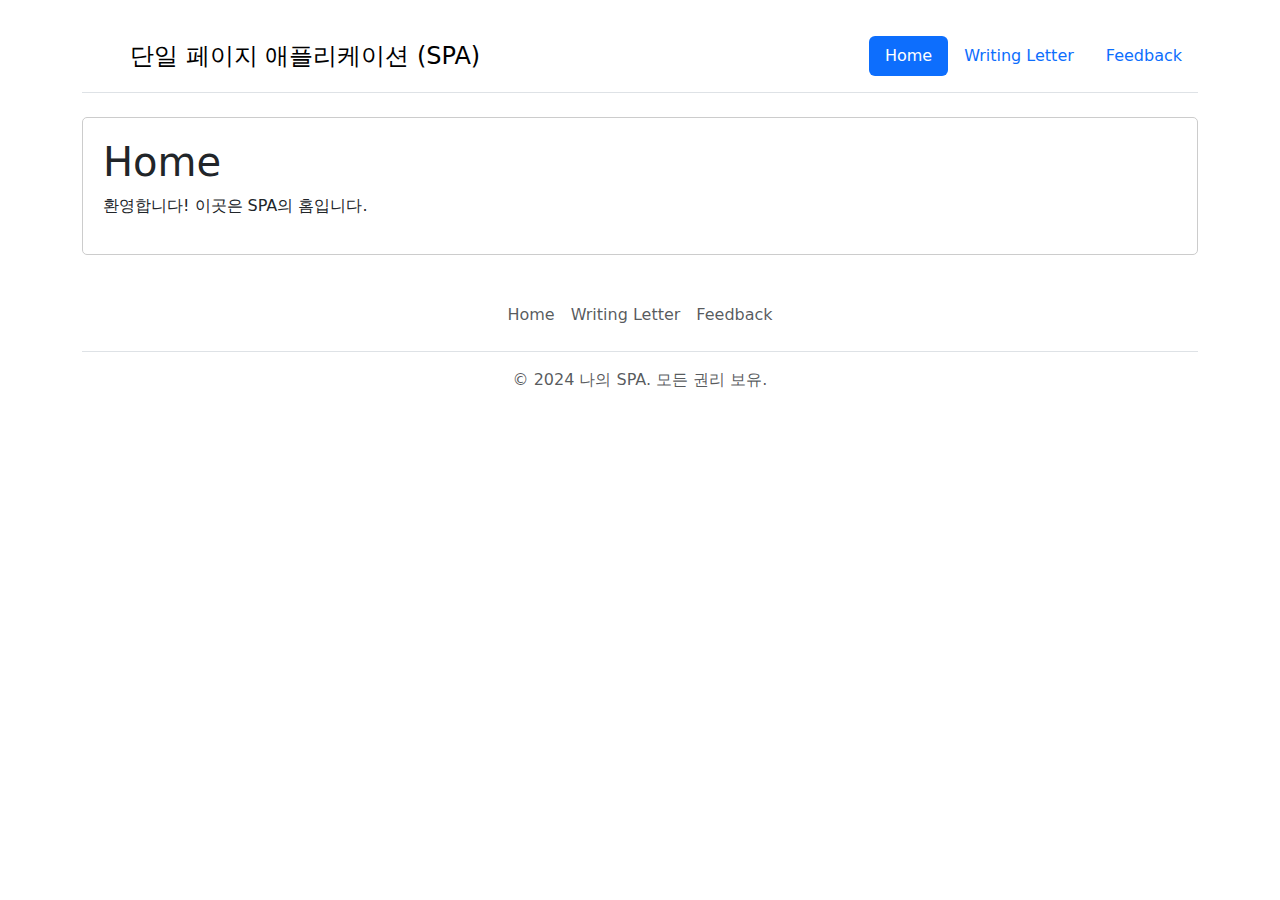
==== src/main/resources/static/index.html @ b76a140a "SPA 베이스 코드로 구성" ====
<!DOCTYPE html>
<html lang="ko">
<head>
  <meta charset="UTF-8">
  <meta name="viewport" content="width=device-width, initial-scale=1.0">
  <title>단일 페이지 애플리케이션 (SPA)</title>
  <link rel="stylesheet" href="styles.css">
  <!--  부트스트랩  -->
  <link href="https://cdn.jsdelivr.net/npm/bootstrap@5.3.3/dist/css/bootstrap.min.css" rel="stylesheet" integrity="sha384-QWTKZyjpPEjISv5WaRU9OFeRpok6YctnYmDr5pNlyT2bRjXh0JMhjY6hW+ALEwIH" crossorigin="anonymous">
</head>
<body>

<div class="container">
  <header class="d-flex flex-wrap justify-content-center py-3 mb-4 border-bottom">
    <a href="/" class="d-flex align-items-center mb-3 mb-md-0 me-md-auto link-body-emphasis text-decoration-none">
      <svg class="bi me-2" width="40" height="32"><use xlink:href="#bootstrap"></use></svg>
      <span class="fs-4">단일 페이지 애플리케이션 (SPA)</span>
    </a>

    <ul class="nav nav-pills">
      <li class="nav-item"><button class="nav-link active" aria-current="page" onclick="navigate('home')">Home</button></li>
      <li class="nav-item"><button class="nav-link" onclick="navigate('letter')">Writing Letter</button></li>
      <li class="nav-item"><button class="nav-link" onclick="navigate('feedback')">Feedback</button></li>
    </ul>
  </header>

  <main>
    <div id="content">
      <!-- 동적 콘텐츠 로드 영역 -->
    </div>
  </main>

  <footer class="py-3 my-4">
    <ul class="nav justify-content-center border-bottom pb-3 mb-3">
      <li class="nav-item"><button class="nav-link px-2 text-body-secondary" onclick="navigate('home')">Home</button></li>
      <li class="nav-item"><button class="nav-link px-2 text-body-secondary" onclick="navigate('letter')">Writing Letter</button></li>
      <li class="nav-item"><button class="nav-link px-2 text-body-secondary" onclick="navigate('feedback')">Feedback</button></li>
    </ul>
    <p class="text-center text-body-secondary">&copy; 2024 나의 SPA. 모든 권리 보유.</p>
  </footer>
</div>

<script src="script.js"></script>
<!--부트스트랩  -->
<script src="https://cdn.jsdelivr.net/npm/bootstrap@5.3.3/dist/js/bootstrap.bundle.min.js" integrity="sha384-YvpcrYf0tY3lHB60NNkmXc5s9fDVZLESaAA55NDzOxhy9GkcIdslK1eN7N6jIeHz" crossorigin="anonymous"></script>
</body>
</html>
---- src/main/resources/static/styles.css ----
body {
    font-family: Arial, sans-serif;
    margin: 0;
    padding: 20px;
}

nav {
    background: #282c34;
    padding: 10px;
}

nav button {
    background: #61dafb;
    border: none;
    color: white;
    padding: 10px;
    margin-right: 10px;
    cursor: pointer;
}

nav button:hover {
    background: #21a1f1;
}

#content {
    margin-top: 20px;
    padding: 20px;
    border: 1px solid #ccc;
    border-radius: 5px;
}
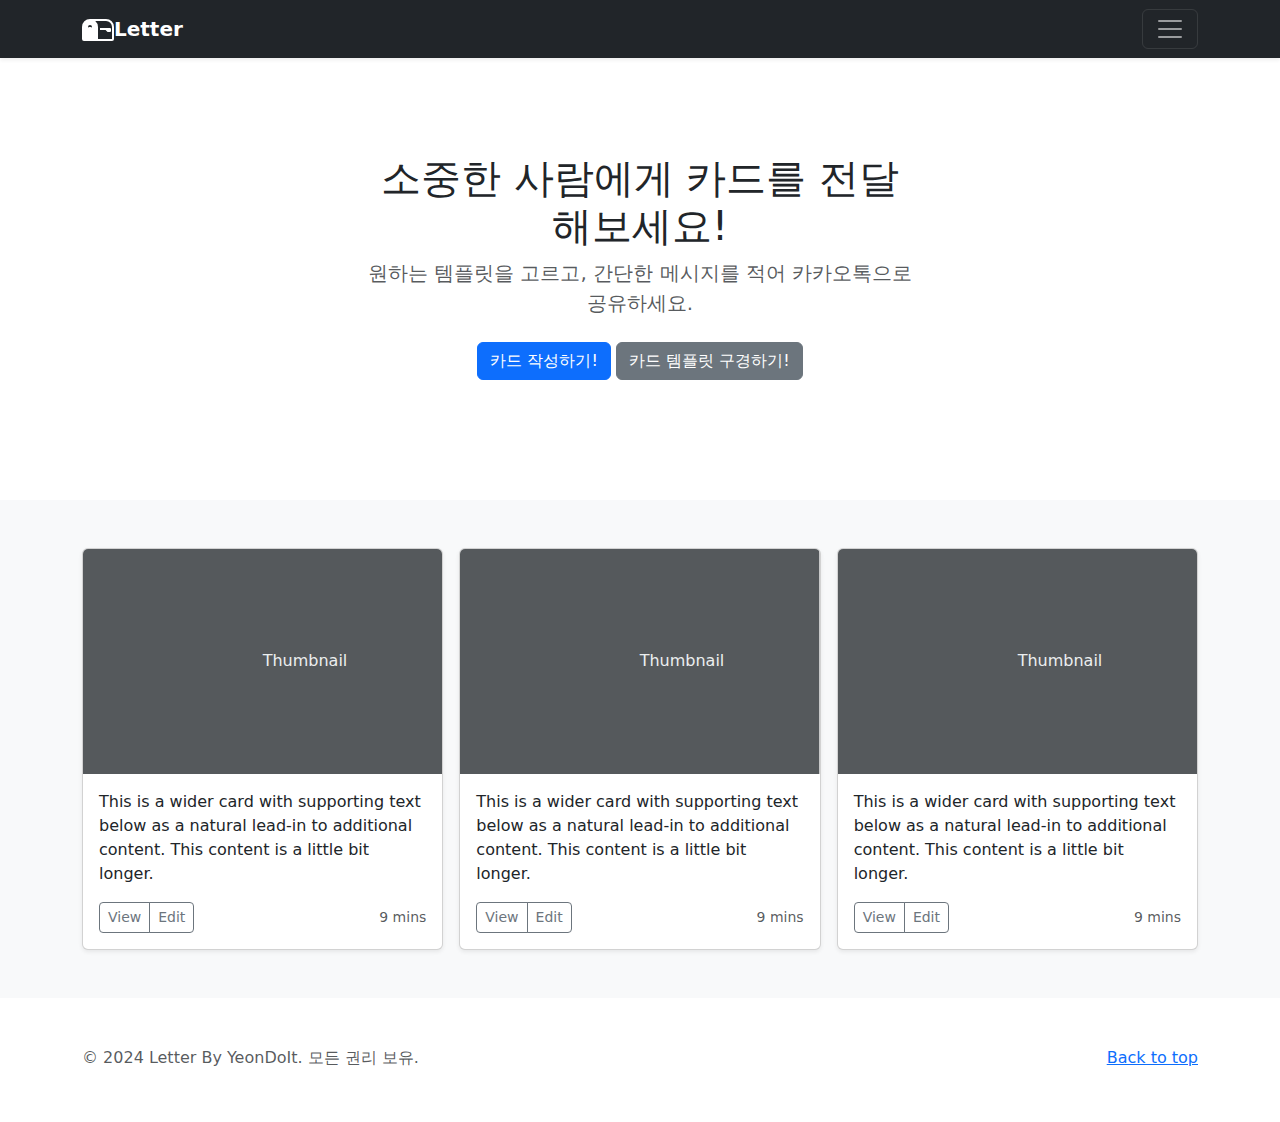
==== commit 0080eb16: "홈 화면 수정" ====
--- a/src/main/resources/static/index.html
+++ b/src/main/resources/static/index.html
@@ -10,18 +10,37 @@
 </head>
 <body>
 
-<div class="container">
-  <header class="d-flex flex-wrap justify-content-center py-3 mb-4 border-bottom">
-    <a href="/" class="d-flex align-items-center mb-3 mb-md-0 me-md-auto link-body-emphasis text-decoration-none">
-      <svg class="bi me-2" width="40" height="32"><use xlink:href="#bootstrap"></use></svg>
-      <span class="fs-4">단일 페이지 애플리케이션 (SPA)</span>
-    </a>
-
-    <ul class="nav nav-pills">
-      <li class="nav-item"><button class="nav-link active" aria-current="page" onclick="navigate('home')">Home</button></li>
-      <li class="nav-item"><button class="nav-link" onclick="navigate('letter')">Writing Letter</button></li>
-      <li class="nav-item"><button class="nav-link" onclick="navigate('feedback')">Feedback</button></li>
-    </ul>
+  <header data-bs-theme="dark">
+    <div class="text-bg-dark collapse" id="navbarHeader" style="">
+      <div class="container">
+        <div class="row">
+          <div class="col-sm-8 col-md-7 py-4">
+            <h4>About</h4>
+            <p class="text-body-secondary">크리스마스, 연말, 새해 등의 기념일 축하 메세지를 담아 카드를 만들어 보낼 수 있습니다.</p>
+          </div>
+          <div class="col-sm-4 offset-md-1 py-4">
+            <h4>Feedback</h4>
+            <ul class="list-unstyled">
+              <li><a href="#" class="text-white">Email me</a></li>
+            </ul>
+          </div>
+        </div>
+      </div>
+    </div>
+    <div class="navbar navbar-dark bg-dark shadow-sm">
+      <div class="container">
+        <a href="#" class="navbar-brand d-flex align-items-center">
+          <svg xmlns="http://www.w3.org/2000/svg" width="32" height="32" fill="currentColor" class="bi bi-mailbox2" viewBox="0 0 16 16">
+            <path d="M9 8.5h2.793l.853.854A.5.5 0 0 0 13 9.5h1a.5.5 0 0 0 .5-.5V8a.5.5 0 0 0-.5-.5H9z"/>
+            <path d="M12 3H4a4 4 0 0 0-4 4v6a1 1 0 0 0 1 1h14a1 1 0 0 0 1-1V7a4 4 0 0 0-4-4M8 7a4 4 0 0 0-1.354-3H12a3 3 0 0 1 3 3v6H8zm-3.415.157C4.42 7.087 4.218 7 4 7s-.42.086-.585.157C3.164 7.264 3 7.334 3 7a1 1 0 0 1 2 0c0 .334-.164.264-.415.157"/>
+          </svg>
+          <strong>Letter</strong>
+        </a>
+        <button class="navbar-toggler collapsed" type="button" data-bs-toggle="collapse" data-bs-target="#navbarHeader" aria-controls="navbarHeader" aria-expanded="false" aria-label="Toggle navigation">
+          <span class="navbar-toggler-icon"></span>
+        </button>
+      </div>
+    </div>
   </header>
 
   <main>
@@ -30,18 +49,17 @@
     </div>
   </main>
 
-  <footer class="py-3 my-4">
-    <ul class="nav justify-content-center border-bottom pb-3 mb-3">
-      <li class="nav-item"><button class="nav-link px-2 text-body-secondary" onclick="navigate('home')">Home</button></li>
-      <li class="nav-item"><button class="nav-link px-2 text-body-secondary" onclick="navigate('letter')">Writing Letter</button></li>
-      <li class="nav-item"><button class="nav-link px-2 text-body-secondary" onclick="navigate('feedback')">Feedback</button></li>
-    </ul>
-    <p class="text-center text-body-secondary">&copy; 2024 나의 SPA. 모든 권리 보유.</p>
+  <footer class="text-body-secondary py-5">
+    <div class="container">
+      <p class="float-end mb-1">
+        <a href="#">Back to top</a>
+      </p>
+      <p class="mb-1">&copy; 2024 Letter By YeonDoIt. 모든 권리 보유.</p>
+    </div>
   </footer>
-</div>
 
 <script src="script.js"></script>
-<!--부트스트랩  -->
+<!--  부트스트랩  -->
 <script src="https://cdn.jsdelivr.net/npm/bootstrap@5.3.3/dist/js/bootstrap.bundle.min.js" integrity="sha384-YvpcrYf0tY3lHB60NNkmXc5s9fDVZLESaAA55NDzOxhy9GkcIdslK1eN7N6jIeHz" crossorigin="anonymous"></script>
 </body>
 </html>